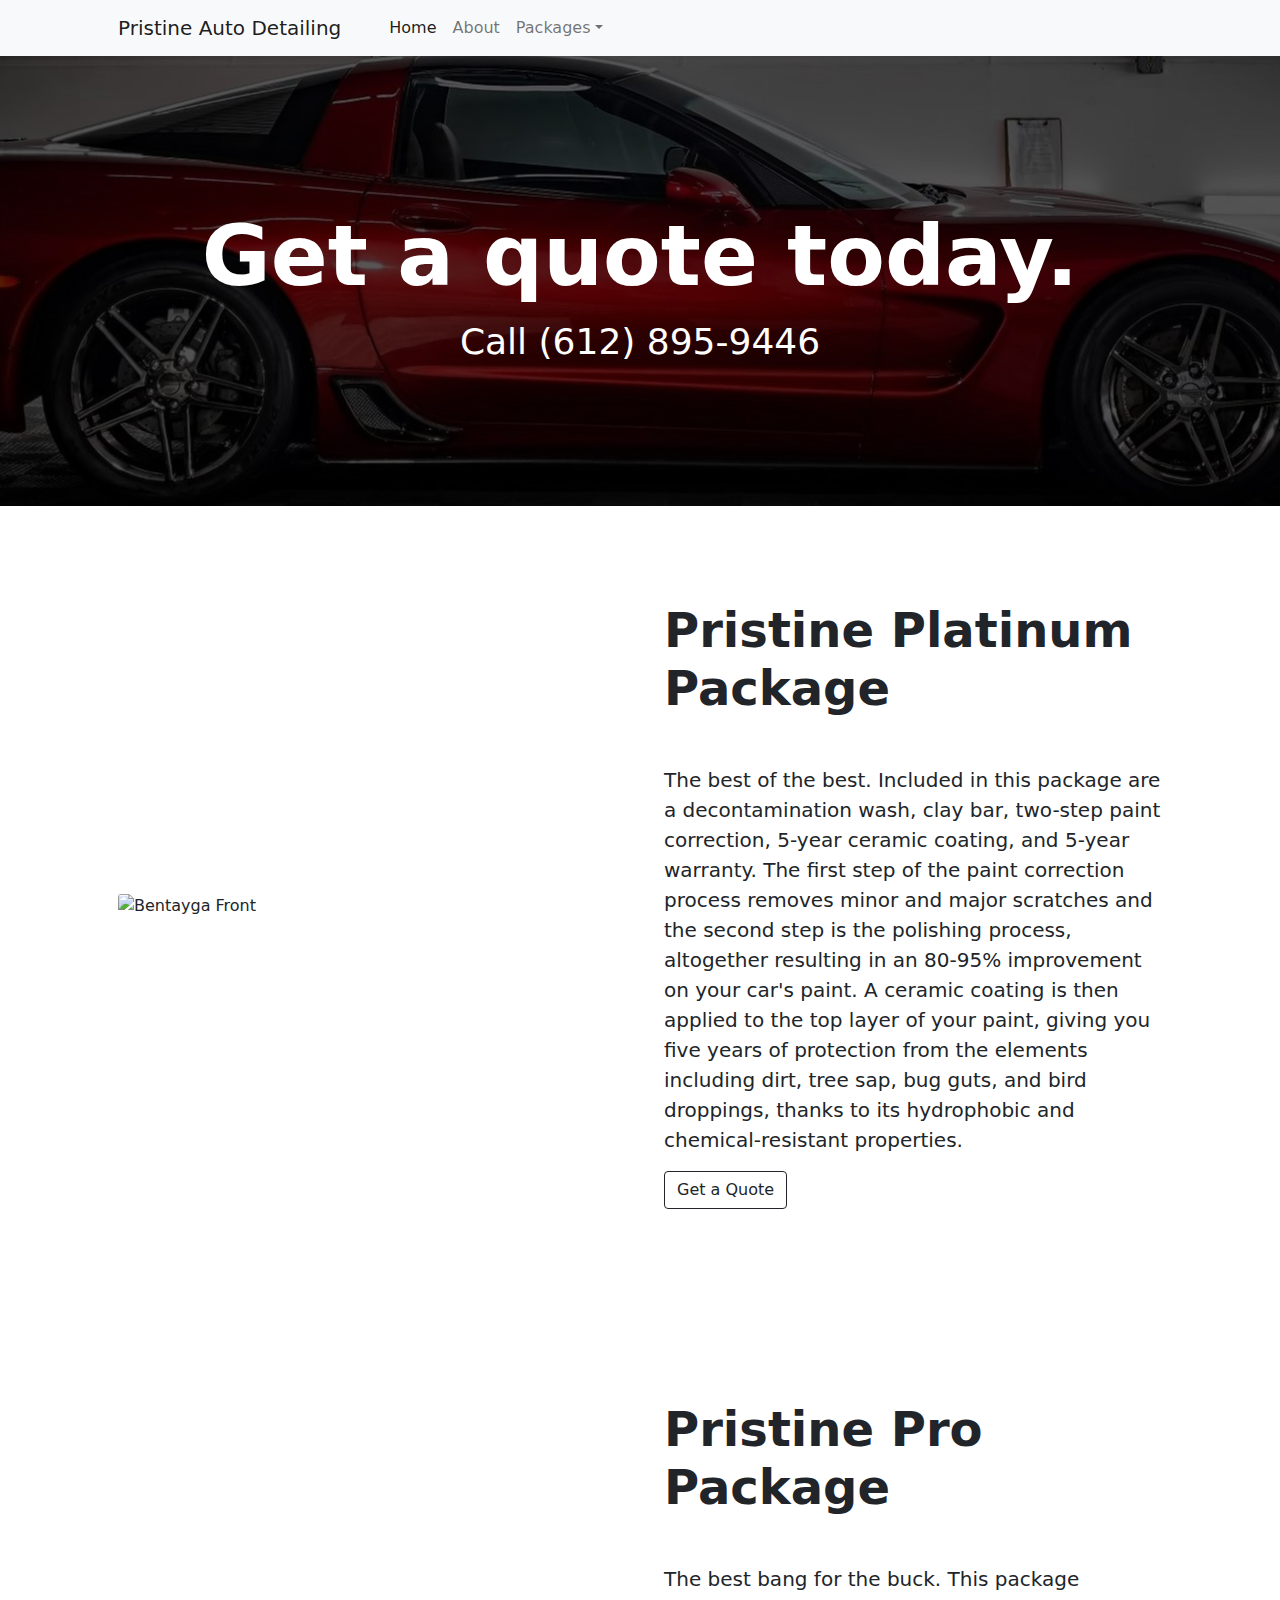
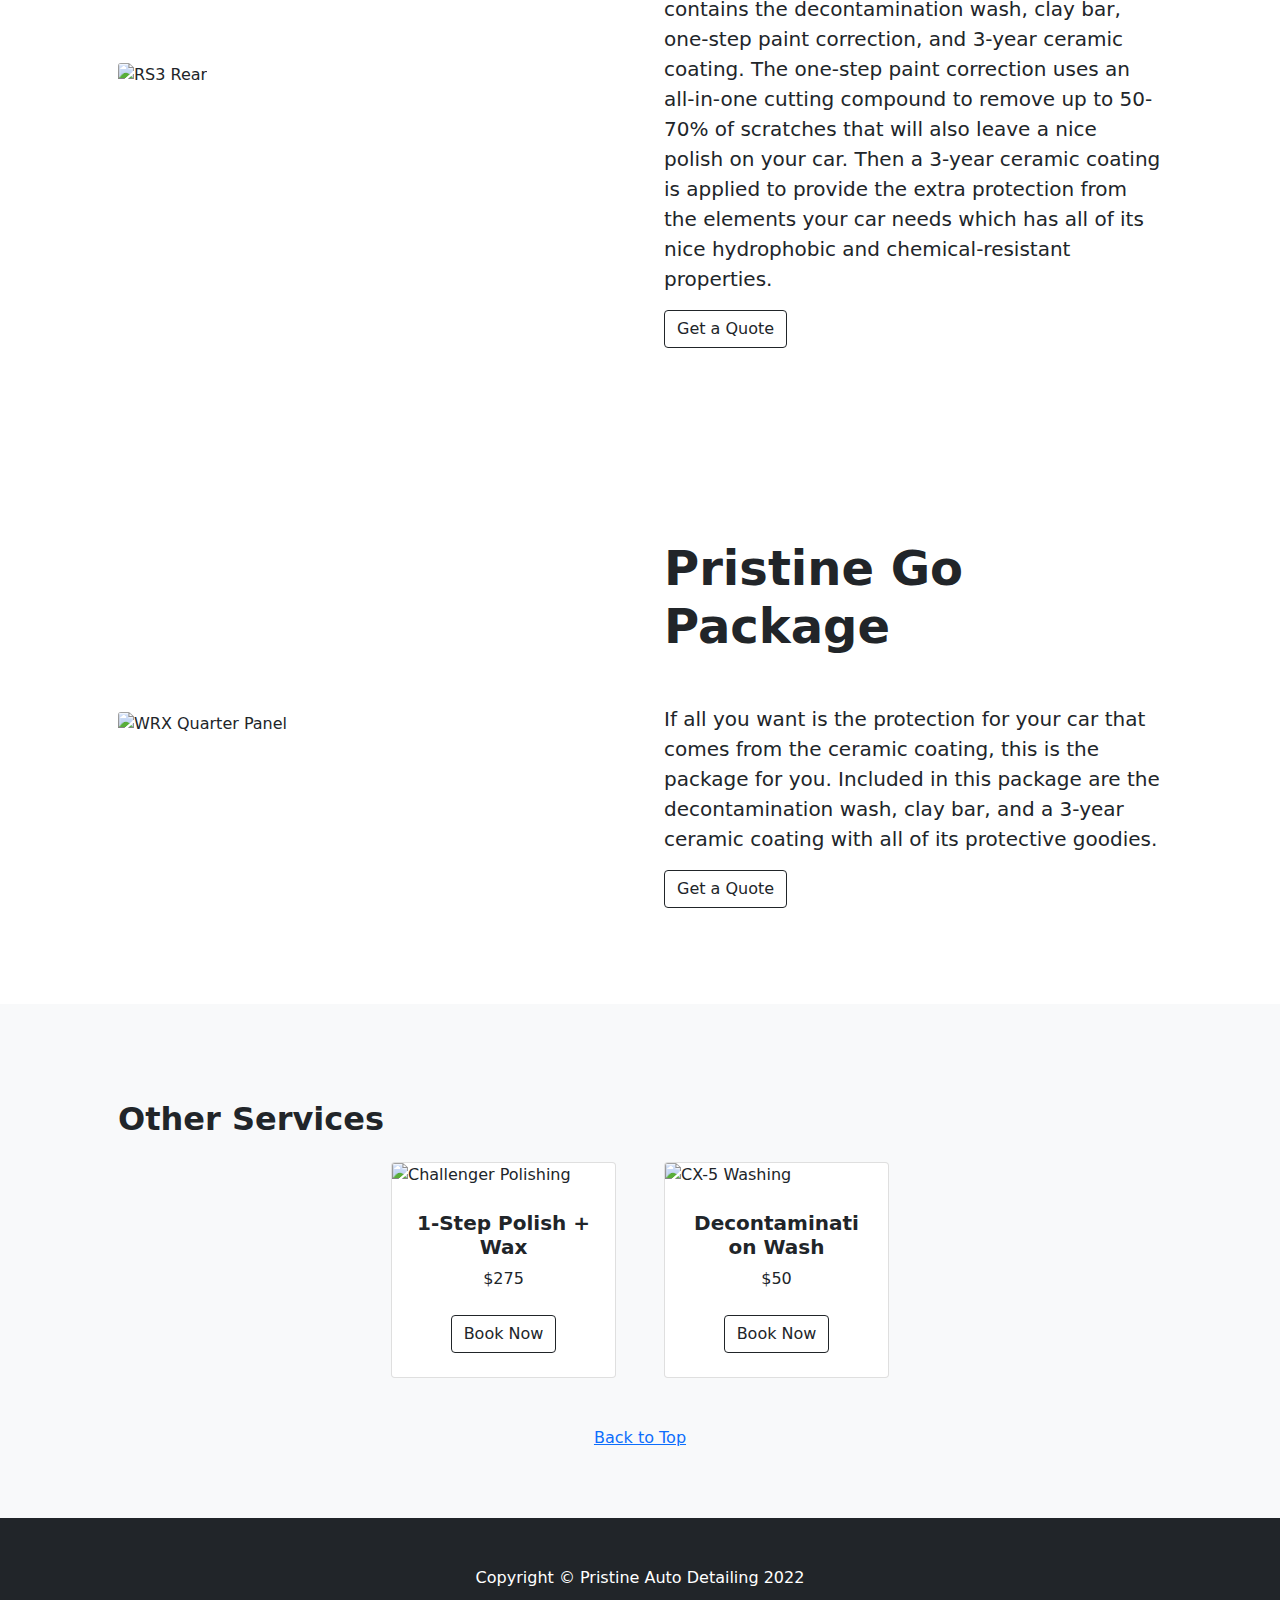
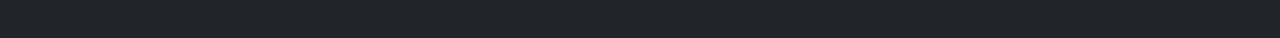
==== index.html @ 0ec2b057 "Add files via upload" ====
<!DOCTYPE html>
<html lang="en">
    <head>
        <meta charset="utf-8" />
        <meta name="viewport" content="width=device-width, initial-scale=1, shrink-to-fit=no" />
        <meta name="description" content="" />
        <meta name="author" content="" />
        <title>Pristine Auto Detailing - Official Site</title>
        <!-- Favicon-->
        <link rel="icon" type="image/x-icon" href="assets/favicon.ico" />
        <!-- Bootstrap icons-->
        <link href="https://cdn.jsdelivr.net/npm/bootstrap-icons@1.5.0/font/bootstrap-icons.css" rel="stylesheet" />
        <!-- Core theme CSS (includes Bootstrap)-->
        <link href="css/styles.css" rel="stylesheet" />
    </head>
    <body>
        <!-- Navigation-->
        <nav class="navbar navbar-expand-lg navbar-light bg-light">
            <div class="container px-4 px-lg-5">
                <a class="navbar-brand" href="#!" id="top">Pristine Auto Detailing</a>
                <button class="navbar-toggler" type="button" data-bs-toggle="collapse" data-bs-target="#navbarSupportedContent" aria-controls="navbarSupportedContent" aria-expanded="false" aria-label="Toggle navigation"><span class="navbar-toggler-icon"></span></button>
                <div class="collapse navbar-collapse" id="navbarSupportedContent">
                    <ul class="navbar-nav me-auto mb-2 mb-lg-0 ms-lg-4">
                        <li class="nav-item"><a class="nav-link active" aria-current="page" href="#!">Home</a></li>
                        <li class="nav-item"><a class="nav-link" href="html/aboutme.html">About</a></li>
                        <li class="nav-item dropdown">
                            <a class="nav-link dropdown-toggle" id="navbarDropdown" href="#" role="button" data-bs-toggle="dropdown" aria-expanded="false">Packages</a>
                            <ul class="dropdown-menu" aria-labelledby="navbarDropdown">
                                <li><a class="dropdown-item" href="#platinum">Platinum Package</a></li>
                                <li><a class="dropdown-item" href="#pro">Pro Package</a></li>
                                <li><a class="dropdown-item" href="#go">Go Package</a></li>
                                <li><hr class="dropdown-divider" /></li>
                                <li><a class="dropdown-item" href="#other_services">Other Services</a></li>

                            </ul>
                        </li>
                    </ul>
                    <!-- <form class="d-flex">
                        <button class="btn btn-outline-dark" type="submit">
                            <i class="bi-cart-fill me-1"></i>
                            Cart
                            <span class="badge bg-dark text-white ms-1 rounded-pill">0</span>
                        </button>
                    </form> -->
                </div>
            </div>
        </nav>
        <!-- Header -->
        <div class="top-header">
            <h1 class="top-header-txt">Get a quote today.</h1>
            <p class="top-subheader-txt">Call (612) 895-9446</p>
        </div>
        <!-- Product section-->
        <!-- Two-Step + 5 Year -->
        <section class="py-5">
            <div class="container px-4 px-lg-5 my-5">
                <div class="row gx-4 gx-lg-5 align-items-center">
                    <div class="col-md-6" id="platinum"><img class="card-img-top mb-5 mb-md-0" src="images/bentayga_front_edited.jpg" alt="Bentayga Front" /></div>
                    <div class="col-md-6">
                        <!-- <div class="small mb-1">SKU: BST-498</div> -->
                        <h1 class="display-5 fw-bolder">Pristine Platinum Package</h1>
                        <div class="fs-5 mb-5">
                            <!-- <span class="text-decoration-line-through">$45.00</span> -->
                            <!-- <span>$1,300</span> -->
                        </div>
                        <p class="lead">The best of the best. Included in this package are a decontamination wash, clay bar, two-step paint correction, 5-year ceramic coating, and 5-year warranty. The first step of the paint correction process removes minor and major scratches and the second step is the polishing process, altogether resulting in an 80-95% improvement on your car's paint. A ceramic coating is then applied to the top layer of your paint, giving you five years of protection from the elements including dirt, tree sap, bug guts, and bird droppings, thanks to its hydrophobic and chemical-resistant properties.</p>
                        <div class="d-flex">
                            <div class="text-center"><a class="btn btn-outline-dark mt-auto" href="#">Get a Quote</a></div>
                        </div>
                    </div>
                </div>
            </div>
        </section>
        <!-- One-Step + 3 Year -->
        <section class="py-5">
            <div class="container px-4 px-lg-5 my-5">
                <div class="row gx-4 gx-lg-5 align-items-center">
                    <div class="col-md-6" id="pro"><img class="card-img-top mb-5 mb-md-0" src="images/rs3_rear_edited.jpg" alt="RS3 Rear" /></div>
                    <div class="col-md-6">
                        <h1 class="display-5 fw-bolder">Pristine Pro Package</h1>
                        <div class="fs-5 mb-5">
                            <!-- <span class="text-decoration-line-through">$45.00</span> -->
                            <!-- <span>$1,300</span> -->
                        </div>
                        <p class="lead">The best bang for the buck. This package contains the decontamination wash, clay bar, one-step paint correction, and 3-year ceramic coating. The one-step paint correction uses an all-in-one cutting compound to remove up to 50-70% of scratches that will also leave a nice polish on your car. Then a 3-year ceramic coating is applied to provide the extra protection from the elements your car needs which has all of its nice hydrophobic and chemical-resistant properties.</p>
                        <div class="d-flex">
                            <div class="d-flex">
                                <div class="text-center"><a class="btn btn-outline-dark mt-auto" href="#">Get a Quote</a></div>
                            </div>
                        </div>
                    </div>
                </div>
            </div>
        </section>
        <!-- Ceramic Coating -->
        <section class="py-5">
            <div class="container px-4 px-lg-5 my-5">
                <div class="row gx-4 gx-lg-5 align-items-center">
                    <div class="col-md-6" id="go"><img class="card-img-top mb-5 mb-md-0" src="images/wrx_quarter_panel_edited.jpg" alt="WRX Quarter Panel" /></div>
                    <div class="col-md-6">
                        <h1 class="display-5 fw-bolder">Pristine Go Package</h1>
                        <div class="fs-5 mb-5">
                            <!-- <span class="text-decoration-line-through">$45.00</span> -->
                            <!-- <span>$1,300</span> -->
                        </div>
                        <p class="lead">If all you want is the protection for your car that comes from the ceramic coating, this is the package for you. Included in this package are the decontamination wash, clay bar, and a 3-year ceramic coating with all of its protective goodies.</p>
                        <div class="d-flex">
                            <div class="d-flex">
                                <div class="text-center"><a class="btn btn-outline-dark mt-auto" href="#">Get a Quote</a></div>
                            </div>
                        </div>
                    </div>
                </div>
            </div>
        </section>
                            <!-- Sale badge-->
                            <!-- <div class="badge bg-dark text-white position-absolute" style="top: 0.5rem; right: 0.5rem">Popular</div> -->
                            <!-- Product reviews-->
                            <!-- <div class="d-flex justify-content-center small text-warning mb-2">
                                <div class="bi-star-fill"></div>
                                <div class="bi-star-fill"></div>
                                <div class="bi-star-fill"></div>
                                <div class="bi-star-fill"></div>
                                <div class="bi-star-fill"></div>
                            </div> -->
                            <!-- Product price-->
                            <!-- <span class="text-muted text-decoration-line-through">$20.00</span> -->

        <!-- Related items section-->
        <section class="py-5 bg-light">
            <div class="container px-4 px-lg-5 mt-5" id="other_services">
                <h2 class="fw-bolder mb-4">Other Services</h2>
                <div class="row gx-4 gx-lg-5 row-cols-2 row-cols-md-3 row-cols-xl-4 justify-content-center">
                    <div class="col mb-5">
                        <div class="card h-100">
                            <!-- Sale badge-->
                            <!-- <div class="badge bg-dark text-white position-absolute" style="top: 0.5rem; right: 0.5rem">Sale</div> -->
                            <!-- Product image-->
                            <img class="card-img-top" src="images/challenger_polish_edited.jpg" alt="Challenger Polishing" />
                            <!-- Product details-->
                            <div class="card-body p-4">
                                <div class="text-center">
                                    <!-- Product name-->
                                    <h5 class="fw-bolder">1-Step Polish + Wax</h5>
                                    <!-- Product price-->
                                    <!-- <span class="text-muted text-decoration-line-through">$50.00</span> -->
                                    $275
                                </div>
                            </div>
                            <!-- Product actions-->
                            <div class="card-footer p-4 pt-0 border-top-0 bg-transparent">
                                <div class="text-center"><a class="btn btn-outline-dark mt-auto" href="#">Book Now</a></div>
                            </div>
                        </div>
                    </div>
                    <div class="col mb-5">
                        <div class="card h-100">
                            <!-- Product image-->
                            <img class="card-img-top" src="images/cx5_wash_edited.jpg" alt="CX-5 Washing" />
                            <!-- Product details-->
                            <div class="card-body p-4">
                                <div class="text-center">
                                    <!-- Product name-->
                                    <h5 class="fw-bolder">Decontamination Wash</h5>
                                    <!-- Product price-->
                                    $50
                                </div>
                            </div>
                            <!-- Product actions-->
                            <div class="card-footer p-4 pt-0 border-top-0 bg-transparent">
                                <div class="text-center"><a class="btn btn-outline-dark mt-auto" href="#">Book Now</a></div>
                            </div>
                        </div>
                    </div>
                </div>
            </div>        
            <div class="back-to-top"><a href="#top">Back to Top</a></div>
        </section>

        <!-- Footer-->
        <footer class="py-5 bg-dark">
            <div class="container"><p class="m-0 text-center text-white">Copyright &copy; Pristine Auto Detailing 2022</p></div>
        </footer>
        <!-- Bootstrap core JS-->
        <script src="https://cdn.jsdelivr.net/npm/bootstrap@5.1.3/dist/js/bootstrap.bundle.min.js"></script>
        <!-- Core theme JS-->
        <script src="js/scripts.js"></script>
    </body>
</html>
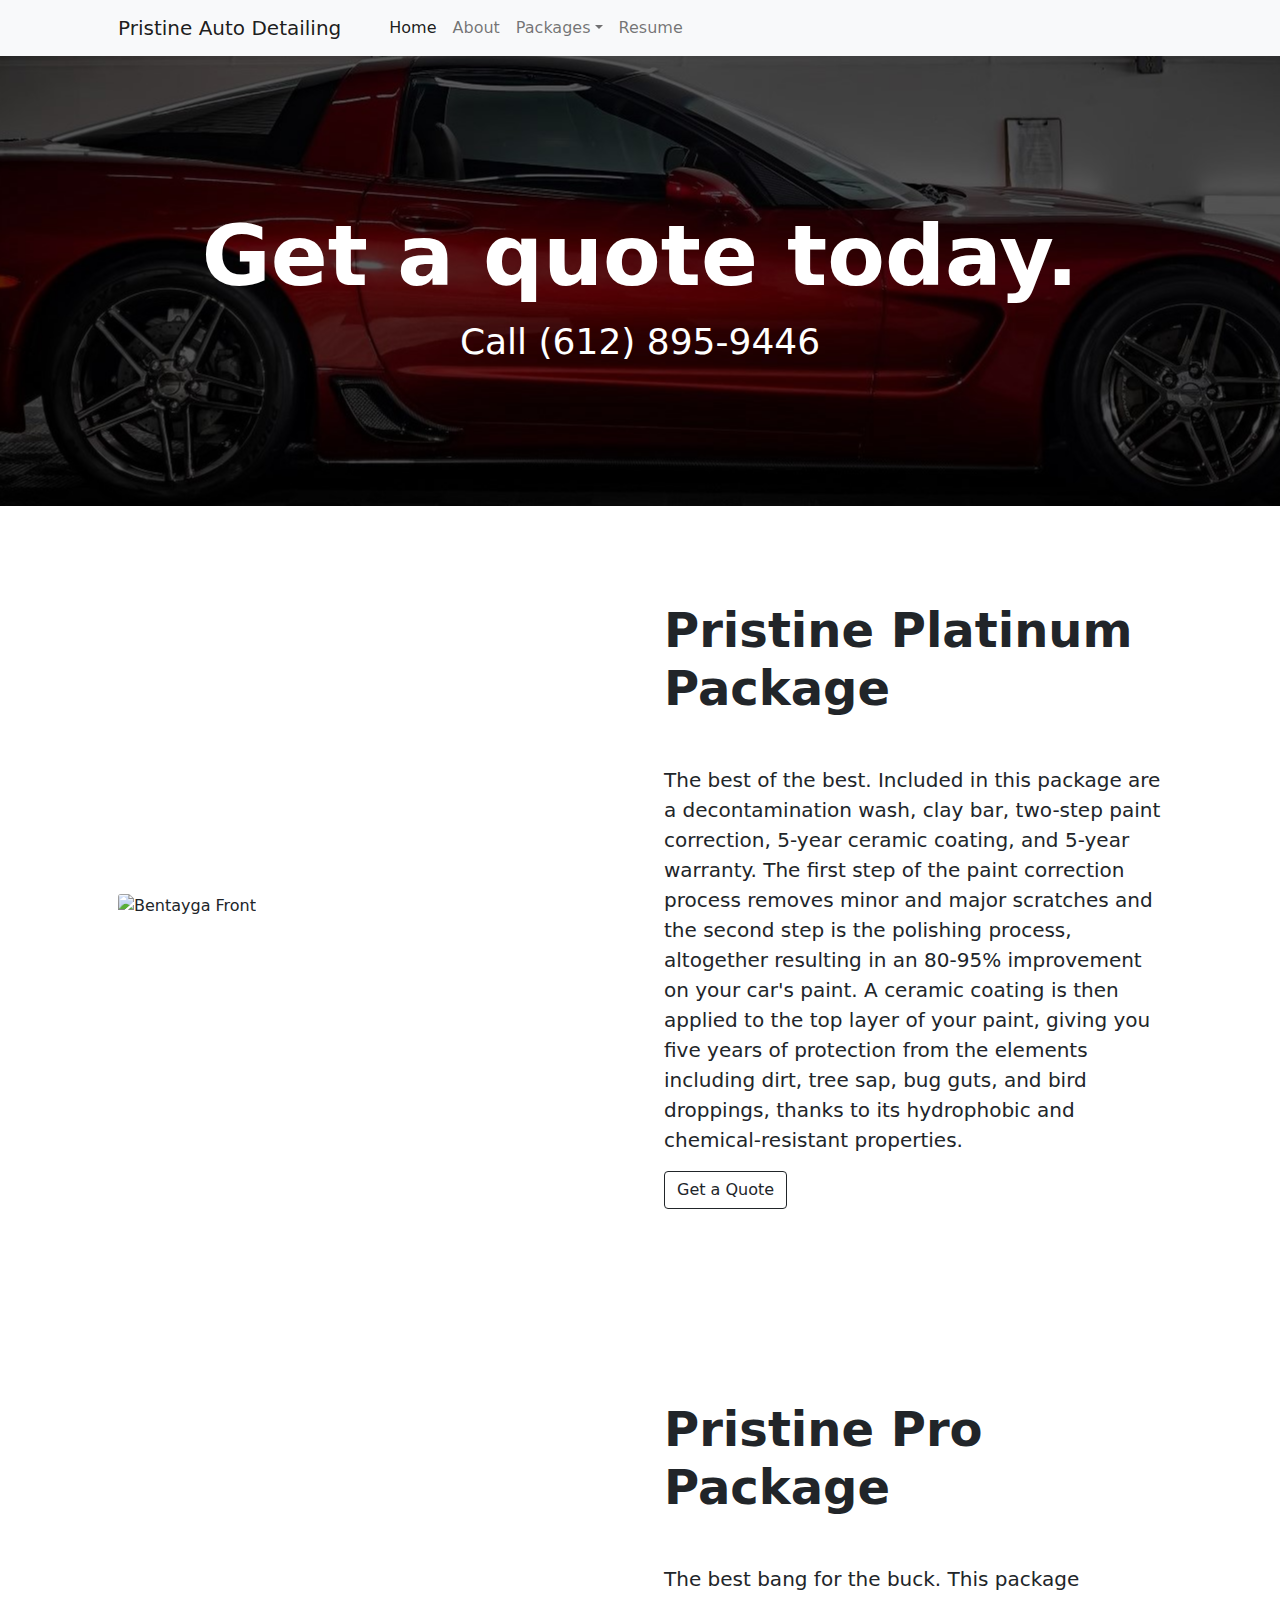
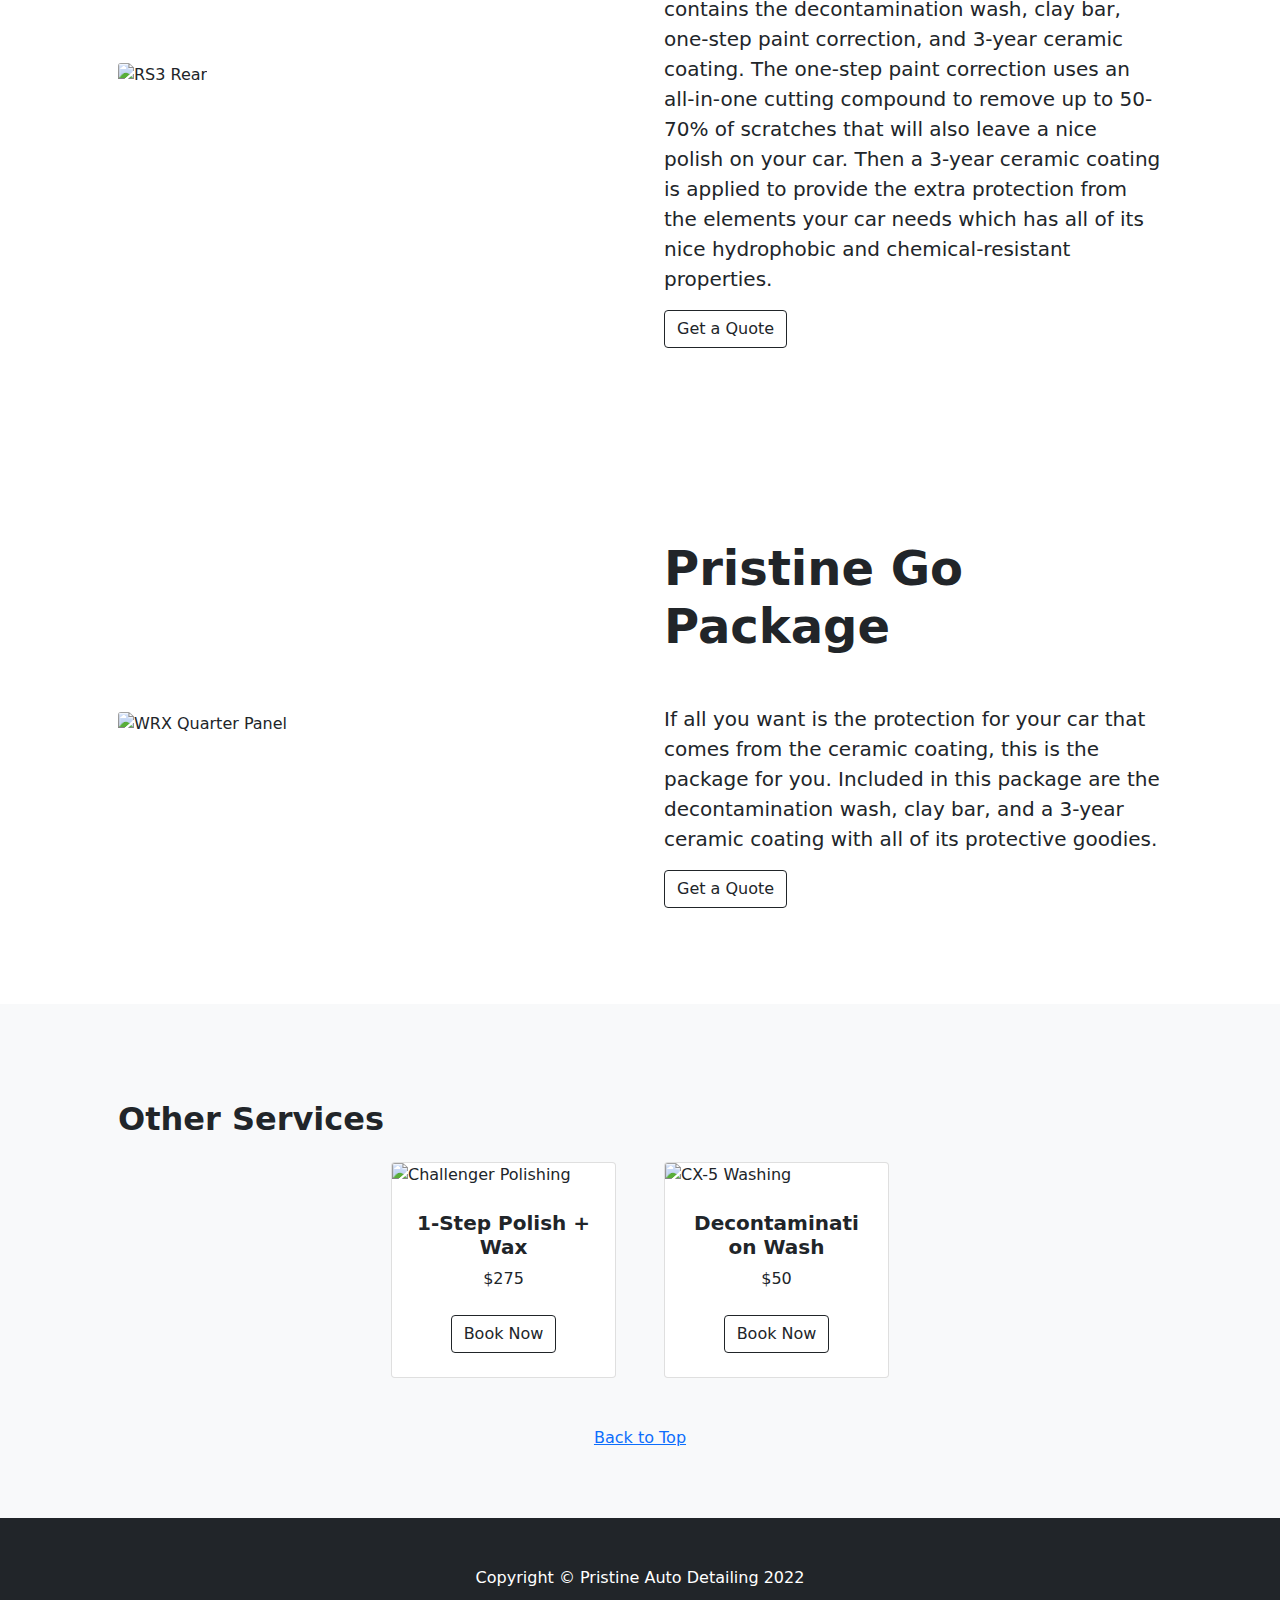
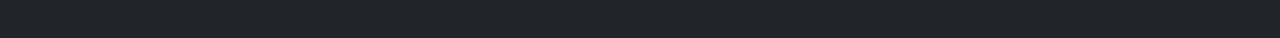
==== commit 3e6ab38d: "Add files via upload" ====
--- a/index.html
+++ b/index.html
@@ -34,6 +34,7 @@
 
                             </ul>
                         </li>
+                        <li class="nav-item"><a class="nav-link" href="mystory.html">Resume</a></li>
                     </ul>
                     <!-- <form class="d-flex">
                         <button class="btn btn-outline-dark" type="submit">
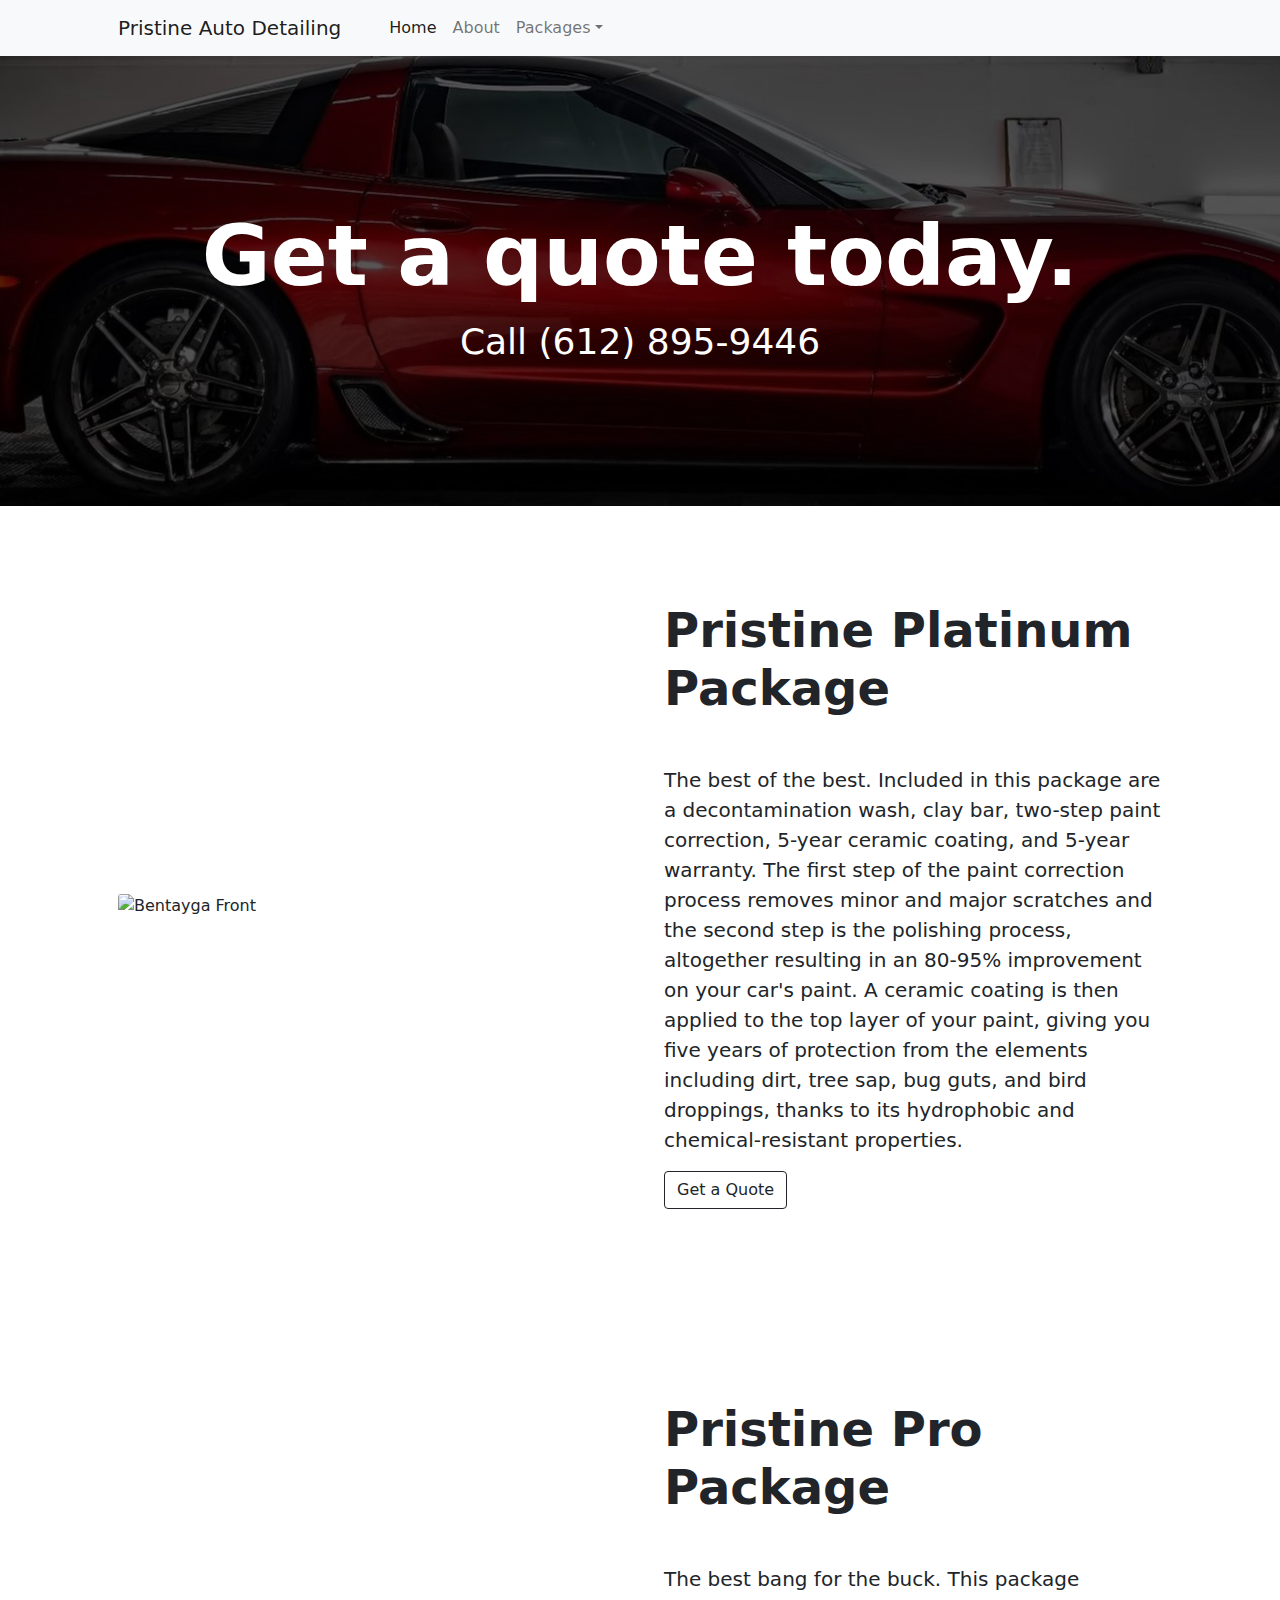
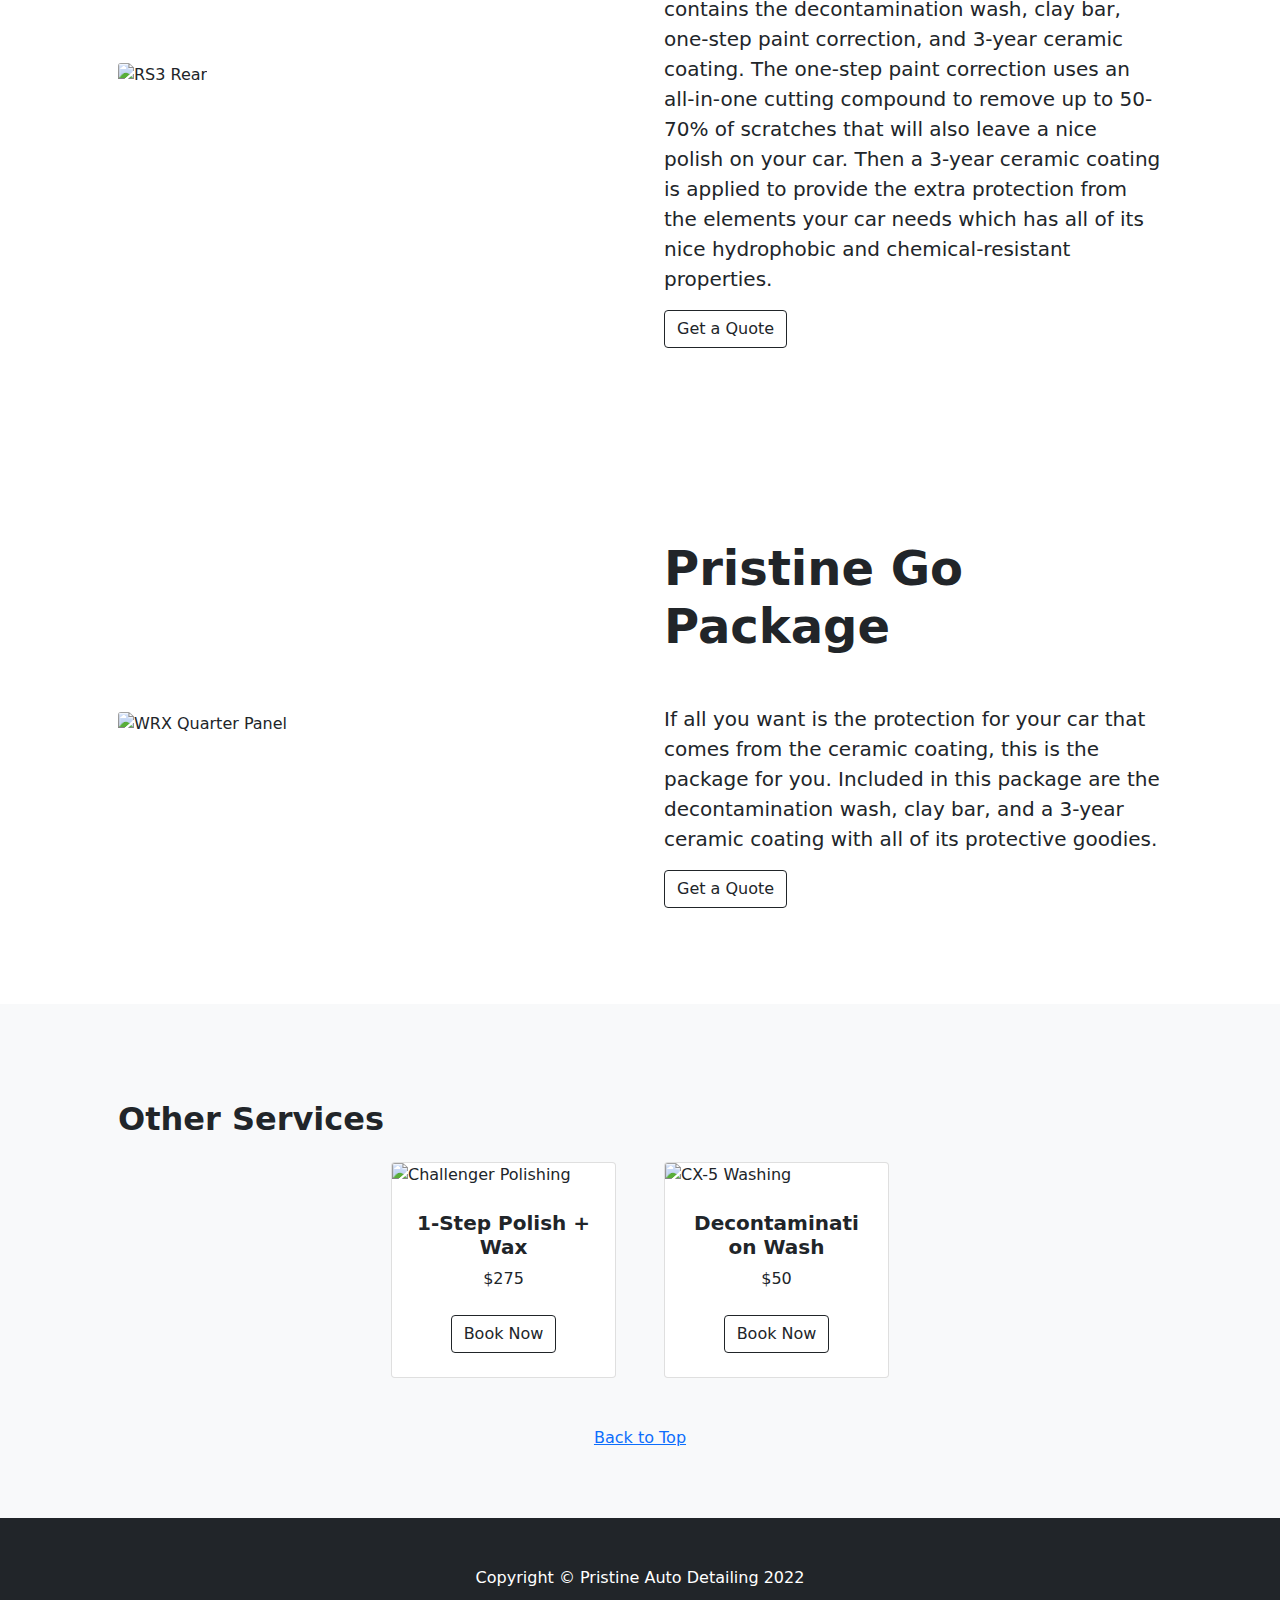
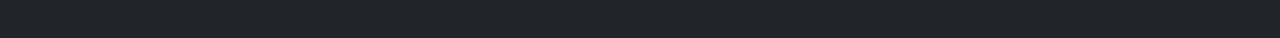
==== commit 27bd4d51: "Add files via upload" ====
--- a/index.html
+++ b/index.html
@@ -34,7 +34,7 @@
 
                             </ul>
                         </li>
-                        <li class="nav-item"><a class="nav-link" href="mystory.html">Resume</a></li>
+
                     </ul>
                     <!-- <form class="d-flex">
                         <button class="btn btn-outline-dark" type="submit">
